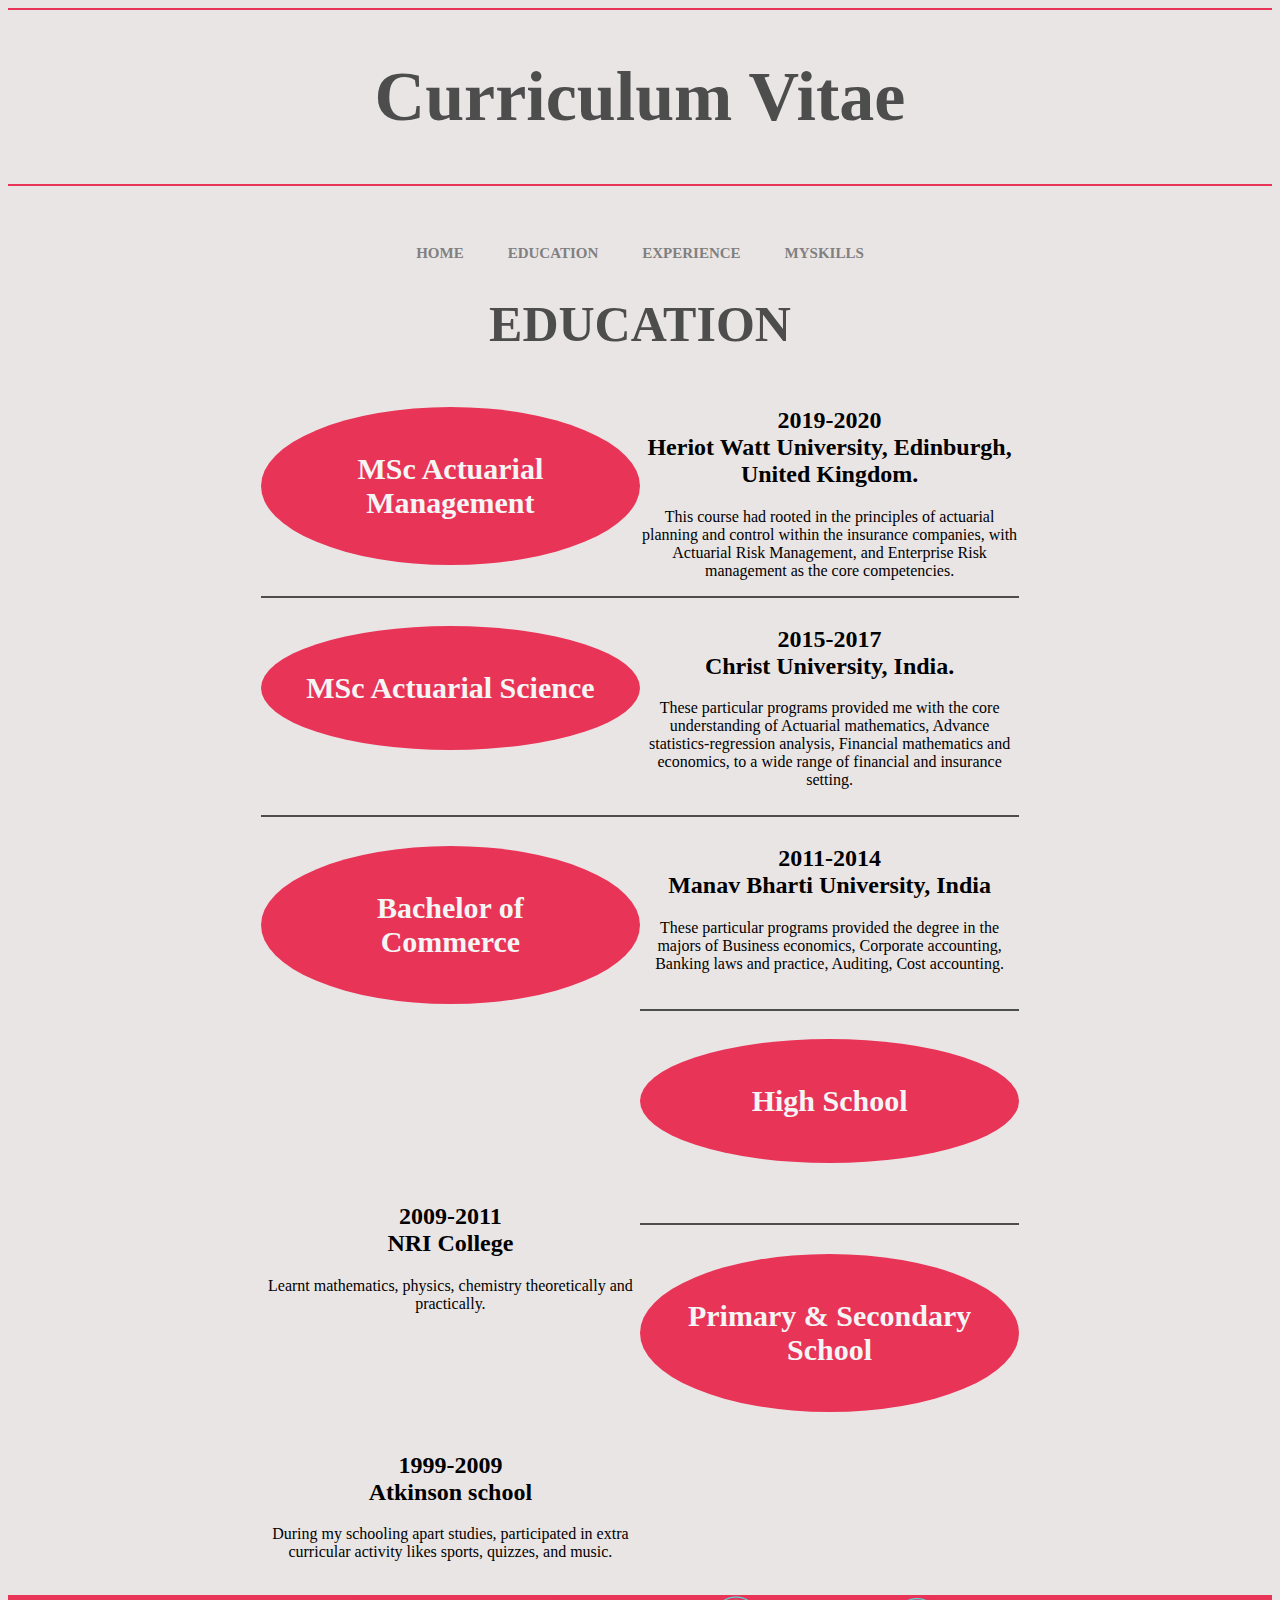
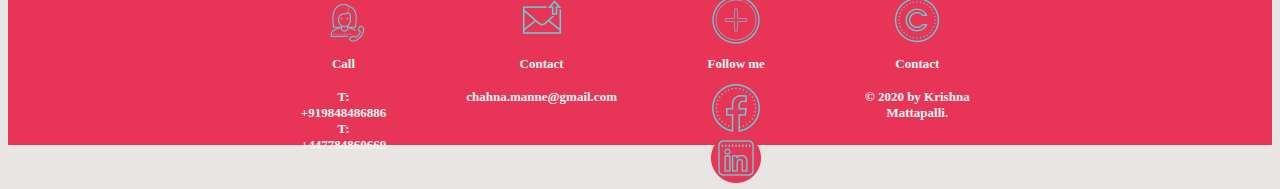
==== education.html @ c07d9876 "Add files via upload" ====
<html>
    <head>
        <meta charset="utf-8">
        <title>Chahna-CV</title>
        <link rel="icon" href="./img/cv.ico">
        <link rel="stylesheet" href="education.css" media="screen">
    </head>
    <body>
        <header>
            <hr color="#e83557">
            <h1>Curriculum Vitae</h1>
            <hr color="#e83557">
            <nav>
                <ul>
                    <li><a href="index.html">HOME</a></li>
                    <li><a href="education.html">EDUCATION</a></li>
                    <li><a href="experience.html">EXPERIENCE</a></li>
                    <li><a href="skills.html">MYSKILLS</a></li>
                </ul>
            </nav>
        </header>

        <main>
            <h1>EDUCATION</h1>

            <div class="side1">
            <h1>MSc Actuarial Management</h1>
            </div>
            <div class="main1">
                <h2>2019-2020<br>
                    Heriot Watt University, Edinburgh, United Kingdom.
                </h2>
                <p>This course had rooted in the principles of actuarial planning
                   and control within the insurance companies, with Actuarial Risk Management, 
                   and Enterprise Risk management as the core competencies.
                </p>
            </div>

            <hr color="4d4d4d">
            <div class="side2">
            <h1>MSc Actuarial Science</h1>
            </div>
            <div class="main2">
                <h2>2015-2017<br>
                    Christ University, India.
                </h2>
                <p>
                    These particular programs provided me with the core understanding of Actuarial mathematics, 
                    Advance statistics-regression analysis, Financial mathematics and economics, 
                    to a wide range of financial and insurance setting.
                </p>
            </div>
            <hr color="eae5e5">

            <hr color="4d4d4d">
            <div class="side3">
            <h1>Bachelor of Commerce</h1>
            </div>
            <div class="main3">
                <h2>2011-2014<br>
                    Manav Bharti University, India                    
                </h2>
                <p>
                    These particular programs provided the degree in the majors of Business economics, 
                    Corporate accounting, Banking laws and practice, Auditing, Cost accounting.
                </p>
            </div>
        
            <hr color="eae5e5">
            <hr color="eae5e5">
            <hr color="4d4d4d">

            <div class="side4">
            <h1>High School</h1>
            </div>
            <div class="main4">
                <h2>2009-2011<br>
                    NRI College                   
                </h2>
                <p>Learnt mathematics, physics, chemistry theoretically and practically.
                </p>
            </div>

            <hr color="eae5e5">
            <hr color="eae5e5">
            <hr color="eae5e5">
            <hr color="eae5e5">
            <hr color="4d4d4d">
            <div class="side5">
            <h1>Primary & Secondary School</h1>
            </div>
            <div class="main5">
                <h2>1999-2009<br>
                    Atkinson school                    
                </h2>
                <p>During my schooling apart studies, participated in extra curricular activity likes sports, quizzes, and music.
                </p>
            </div>

        </main>

        <footer>
            <div class="soc">
                <div class="grid-item"><img src="./img/call.png" alt="Call icon">
                <h2>Call</h2>
                <h4>
                    T: +919848486886<br> 
                    T: +447784860669
                </h4></div>

                <div class="grid-item">
                <a href="mailto:chahna.manne@gmail.com"><img src="./img/mail.png" alt="Email icon"></a>
                <h2>Contact</h2>
                <h4>
                    <a href="mailto:chahna.manne@gmail.com">chahna.manne@gmail.com</a>
                </h4></div>

                <div class="grid-item"><img src="./img/plus.png" alt="Follow icon"> 
                <h2>
                    Follow me
                </h2>
                <a href="https://www.facebook.com/chahna.manne.1"><img src="./img/fb.png" alt="FaceBook icon"></a>
                <a href="http://linkedin.com/in/chahna-mannne-910952107"><img src="./img/in.png" alt="Linkedin icon"></a></div> 
                

                <div class="grid-item"><img src="./img/copy.png" alt="CopyRight icon"> 
                    <h2>Contact</h2> 
                <h4>© 2020 by Krishna Mattapalli.</h4></div>
            </div>
        </footer>
    </body>
</html>
---- education.css ----
html {
  background-color: #eae5e5;
}

header h1{
  text-align: center;
  font-size: 70px;
  color: #4d4d4d;
}

nav{
  text-align: center;
  padding-top:50px;
}

nav ul {
  list-style-type: none;
  margin: 0;
  padding: 0;
  word-spacing: 40px;
}

nav li {
  display: inline;
}

nav a{
  text-decoration: none;
  color: grey;
  font-size: 15px;
  font-weight: bold;
  
}
nav a:hover {
  opacity: 10;
  color:#61d0d4;
}

/* ----------------------------- */

h1{
  font-size: 50px;
  color: #4d4d4d;
  text-align: center;
}

main{
  height: 1300px;
  margin-left: auto;
  margin-right: auto;
  width: 60%;
}

.main1 {
  float: left;
  box-sizing: border-box;
  width:50%;
  text-align: center;
}

.side1{
  float: left;
  box-sizing: border-box;
  width: 50%;
}

.side1 h1{
  background-color: #e83557;
  border-radius: 100%;
  font-size: 30px;
  color: whitesmoke;
  padding: 45px;
  text-align: center;
}


.main2 {
  float: left;
  box-sizing: border-box;
  width:50%;
  text-align: center;
}

.side2{
  float: left;
  box-sizing: border-box;
  width: 50%;
}

.side2 h1{
  background-color: #e83557;
  border-radius: 100%;
  font-size: 30px;
  color: whitesmoke;
  padding: 45px;
  text-align: center;
}

.main3 {
  float: left;
  box-sizing: border-box;
  width:50%;
  text-align: center;
}

.side3{
  float: left;
  box-sizing: border-box;
  width: 50%;
}

.side3 h1{
  background-color: #e83557;
  border-radius: 100%;
  font-size: 30px;
  color: whitesmoke;
  padding: 45px;
  text-align: center;
}

.main4 {
  float: left;
  box-sizing: border-box;
  width:50%;
  text-align: center;
}

.side4{
  float: left;
  box-sizing: border-box;
  width: 50%;
}

.side4 h1{
  background-color: #e83557;
  border-radius: 100%;
  font-size: 30px;
  color: whitesmoke;
  padding: 45px;
  text-align: center;
}

.main5 {
  float: left;
  box-sizing: border-box;
  width:50%;
  text-align: center;
}

.side5{
  float: left;
  box-sizing: border-box;
  width: 50%;
}

.side5 h1{
  background-color: #e83557;
  border-radius: 100%;
  font-size: 30px;
  color: whitesmoke;
  padding: 45px;
  text-align: center;
}







/* ----------------------------- */
footer{
  height: 150px;
  background-color:#e83557;
}

.soc img{
  height: 50px;
  width: 50px;
  color: whitesmoke;
}

.soc h2, h4{
  font-size: small;
  color: whitesmoke;
}

.soc {
  display: flex;
  margin-left: auto;
  margin-right: auto;
  width: 60%;
  text-align: center;

}
.grid-item {
  font-size: 30px;
  text-align: center;
  padding-left: 40px;
  padding-right: 40px;
}

.grid-item a{
  color: whitesmoke;
  text-decoration: none;
}
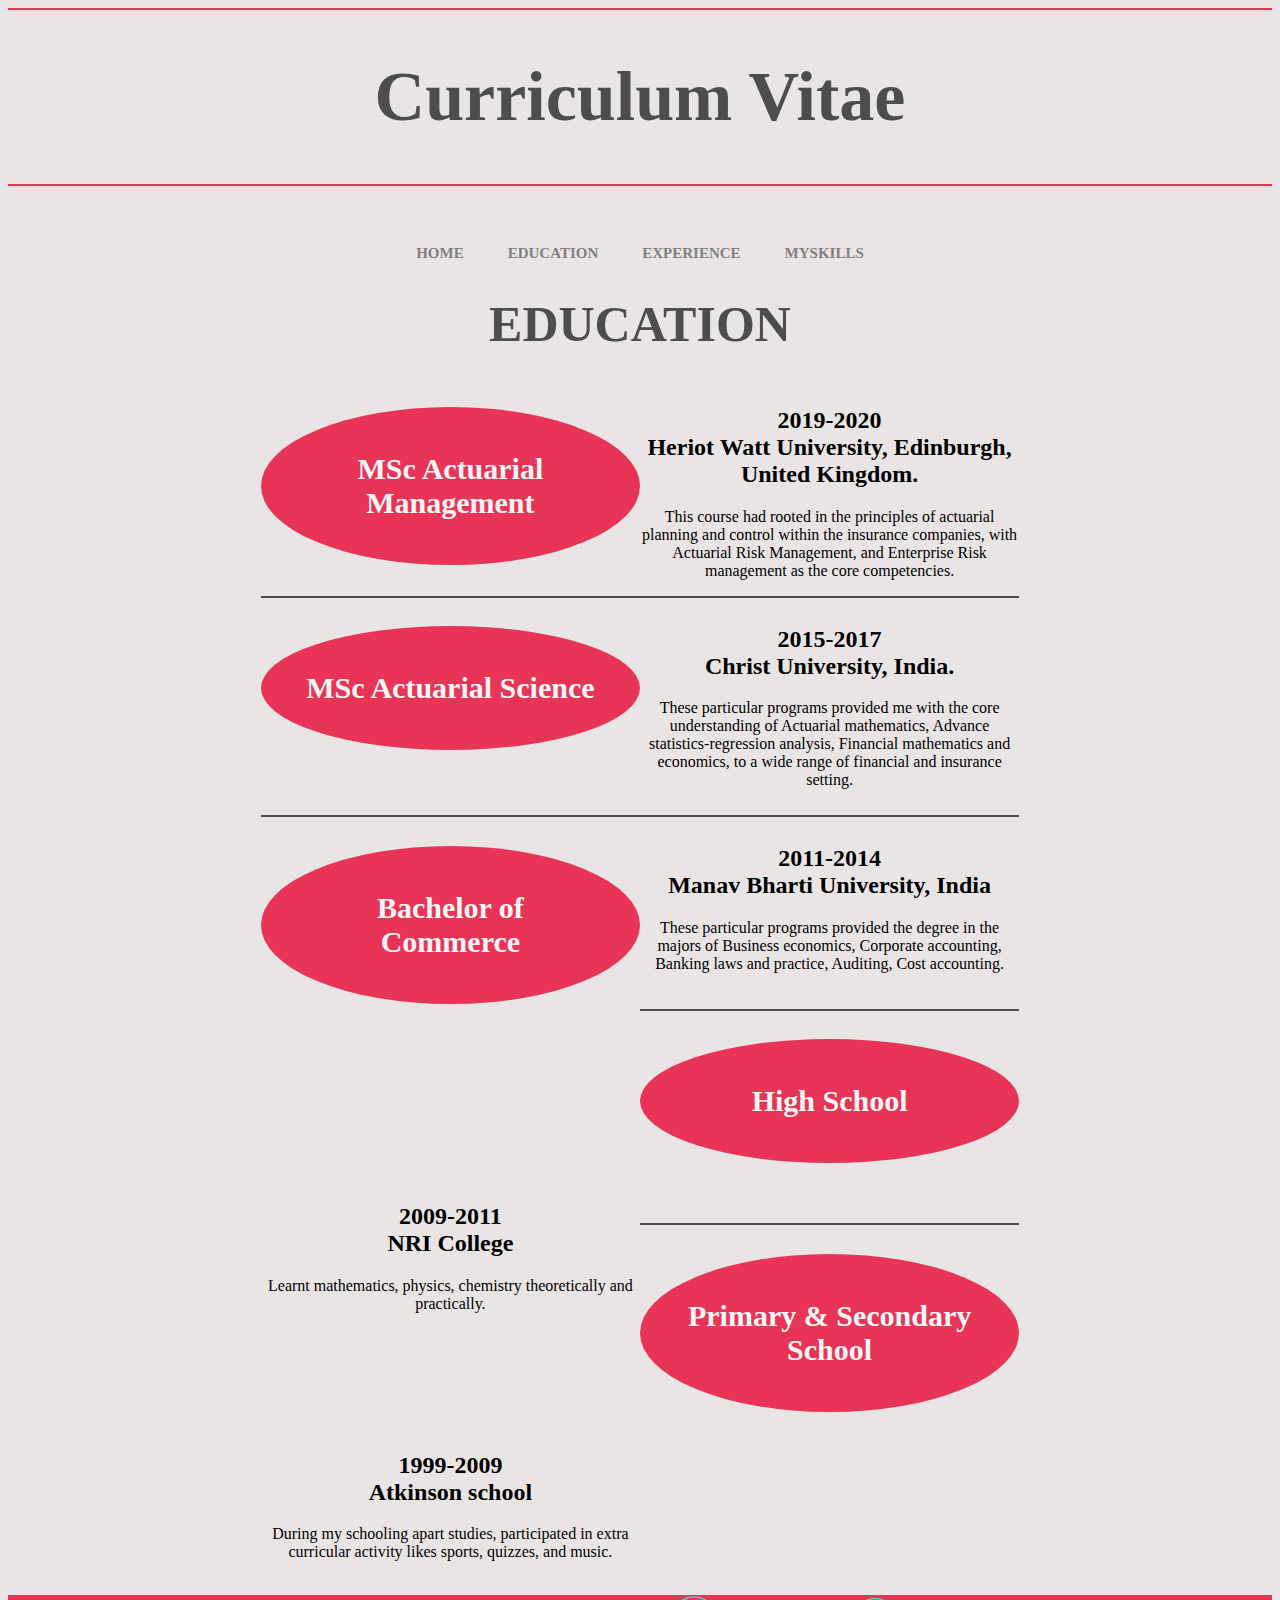
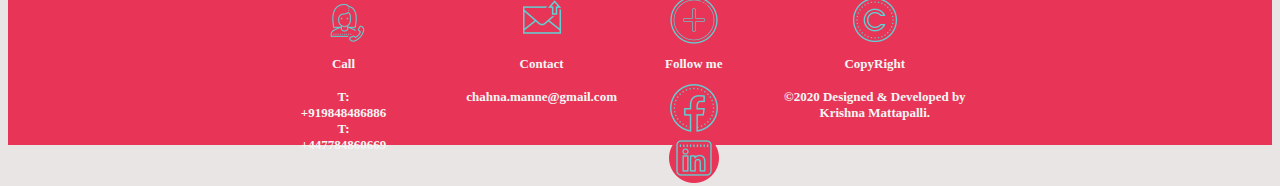
==== commit 8719dae7: "Update education.html" ====
--- a/education.html
+++ b/education.html
@@ -4,6 +4,16 @@
         <title>Chahna-CV</title>
         <link rel="icon" href="./img/cv.ico">
         <link rel="stylesheet" href="education.css" media="screen">
+
+        <!-- Global site tag (gtag.js) - Google Analytics -->
+        <script async src="https://www.googletagmanager.com/gtag/js?id=UA-165662671-1"></script>
+        <script>
+        window.dataLayer = window.dataLayer || [];
+        function gtag(){dataLayer.push(arguments);}
+        gtag('js', new Date());
+
+        gtag('config', 'UA-165662671-1');
+        </script>
     </head>
     <body>
         <header>
@@ -115,7 +125,7 @@
                     <a href="mailto:chahna.manne@gmail.com">chahna.manne@gmail.com</a>
                 </h4></div>
 
-                <div class="grid-item"><img src="./img/plus.png" alt="Follow icon"> 
+                <div class="grid-item3"><img src="./img/plus.png" alt="Follow icon"> 
                 <h2>
                     Follow me
                 </h2>
@@ -124,9 +134,9 @@
                 
 
                 <div class="grid-item"><img src="./img/copy.png" alt="CopyRight icon"> 
-                    <h2>Contact</h2> 
-                <h4>© 2020 by Krishna Mattapalli.</h4></div>
+                    <h2>CopyRight</h2> 
+                <h4>©2020 Designed & Developed by Krishna Mattapalli.</h4></div>
             </div>
         </footer>
     </body>
-</html>+</html>
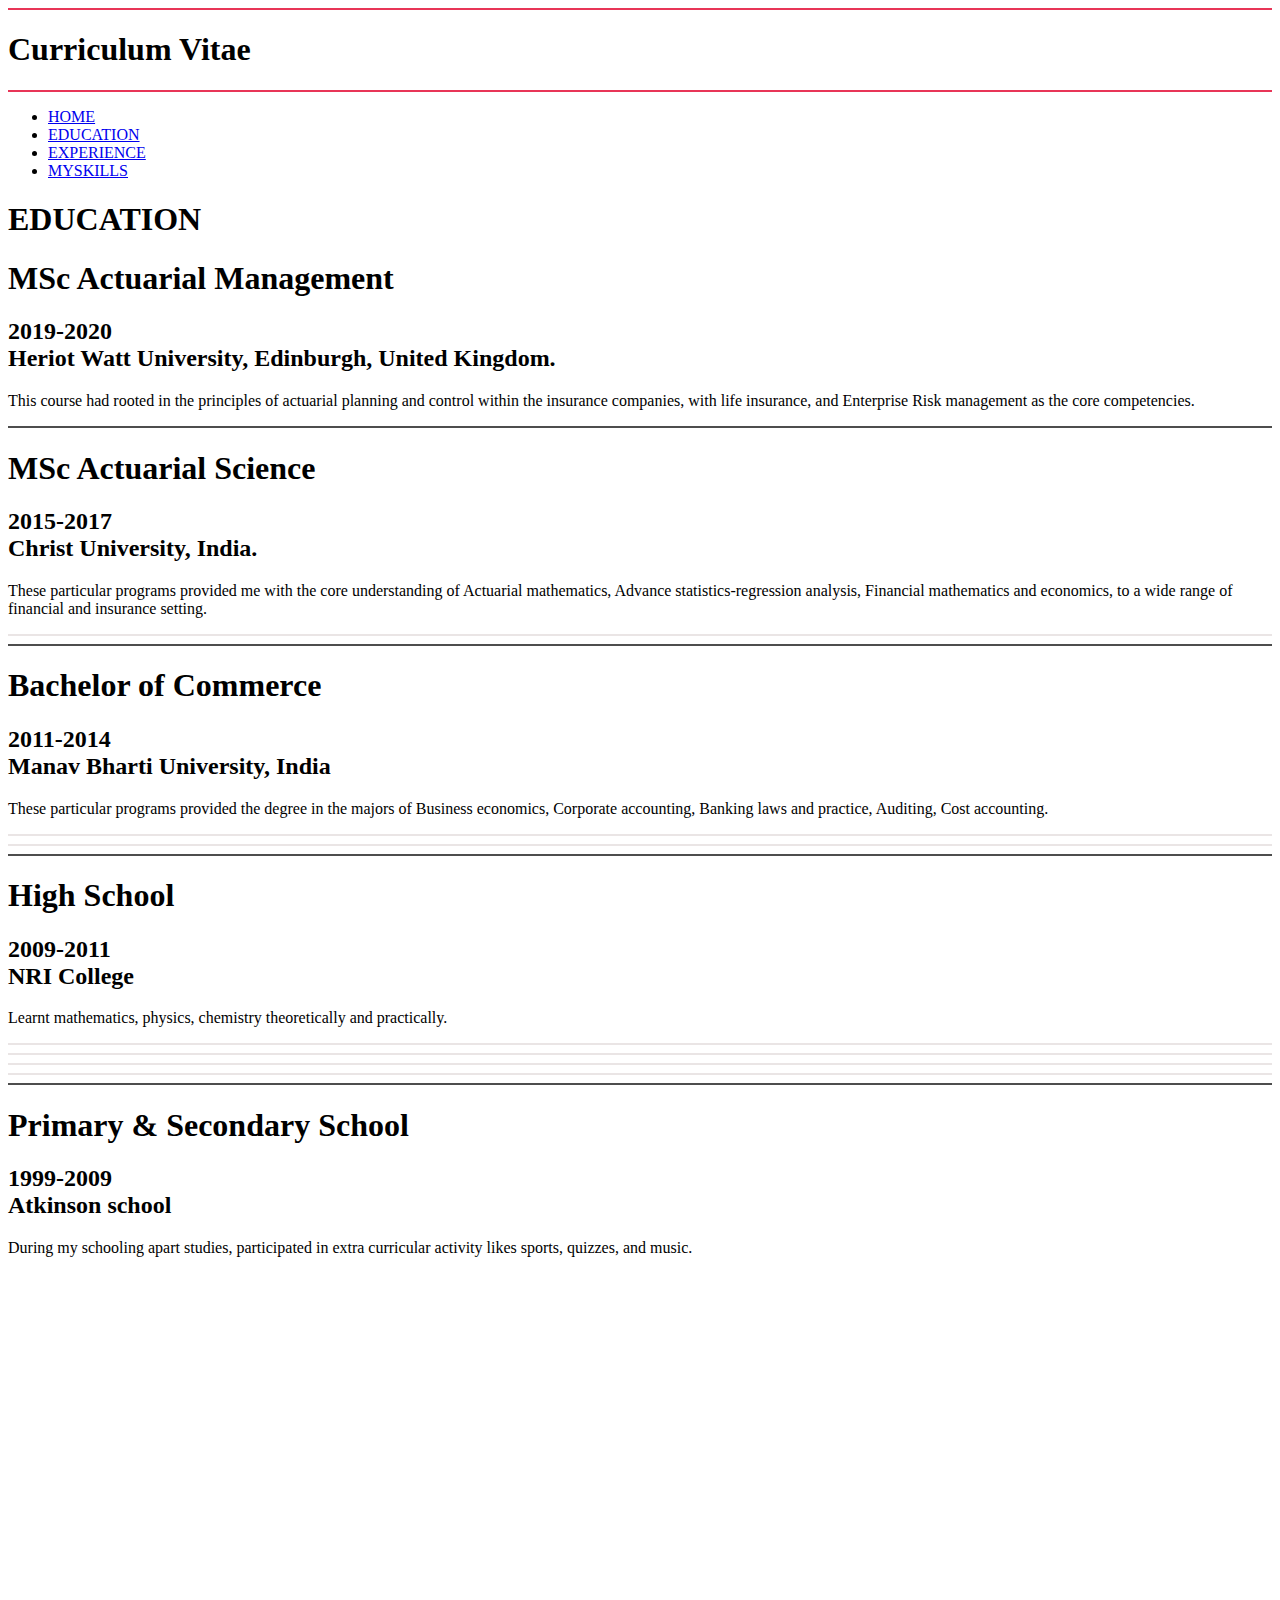
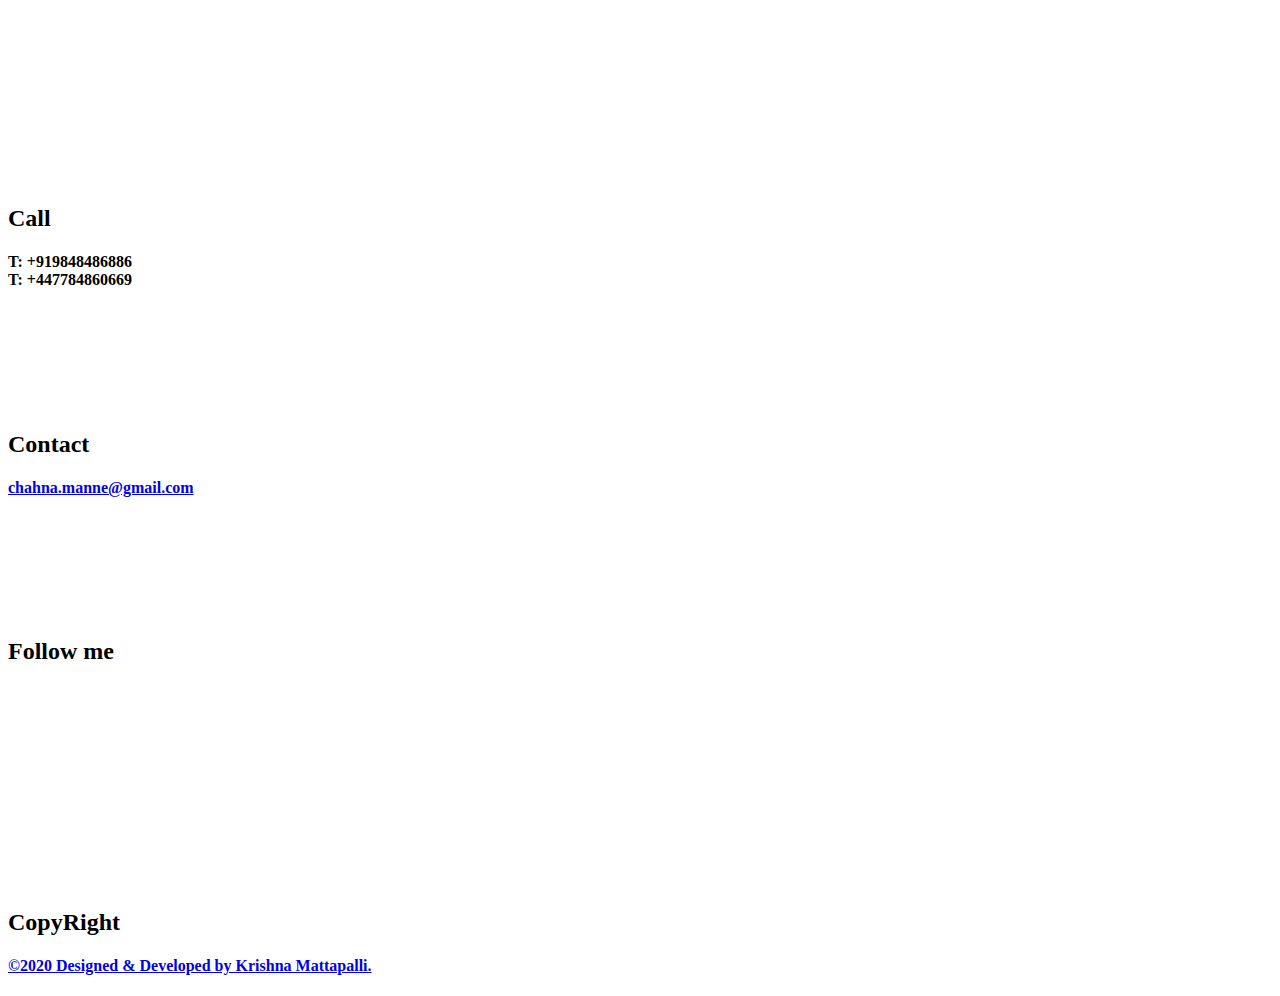
==== commit abe90829: "Add files via upload" ====
--- a/education.html
+++ b/education.html
@@ -20,6 +20,8 @@
             <hr color="#e83557">
             <h1>Curriculum Vitae</h1>
             <hr color="#e83557">
+
+            <!-- -------------------------------Nav-------------------------- -->
             <nav>
                 <ul>
                     <li><a href="index.html">HOME</a></li>
@@ -31,8 +33,12 @@
         </header>
 
         <main>
+
+            <!-- --------------------------------EDUCATION----------------------- -->
             <h1>EDUCATION</h1>
 
+
+            <!-- -------------------------------Actuarial Management--------------- -->
             <div class="side1">
             <h1>MSc Actuarial Management</h1>
             </div>
@@ -41,12 +47,14 @@
                     Heriot Watt University, Edinburgh, United Kingdom.
                 </h2>
                 <p>This course had rooted in the principles of actuarial planning
-                   and control within the insurance companies, with Actuarial Risk Management, 
+                   and control within the insurance companies, with life insurance, 
                    and Enterprise Risk management as the core competencies.
                 </p>
             </div>
 
             <hr color="4d4d4d">
+
+            <!-- --------------------------------Actuarial Science------------------ -->
             <div class="side2">
             <h1>MSc Actuarial Science</h1>
             </div>
@@ -63,6 +71,8 @@
             <hr color="eae5e5">
 
             <hr color="4d4d4d">
+
+            <!-- -----------------------------------Bachelor of Commerce---------------- -->
             <div class="side3">
             <h1>Bachelor of Commerce</h1>
             </div>
@@ -80,6 +90,7 @@
             <hr color="eae5e5">
             <hr color="4d4d4d">
 
+            <!-- -----------------------------------High School---------------------------- -->
             <div class="side4">
             <h1>High School</h1>
             </div>
@@ -96,6 +107,9 @@
             <hr color="eae5e5">
             <hr color="eae5e5">
             <hr color="4d4d4d">
+
+            <!-- -------------------------------------Primary & Secondary School------------------- -->
+
             <div class="side5">
             <h1>Primary & Secondary School</h1>
             </div>
@@ -108,6 +122,8 @@
             </div>
 
         </main>
+
+        <!-- -------------------------------Footer----------------------------- -->
 
         <footer>
             <div class="soc">
@@ -135,8 +151,8 @@
 
                 <div class="grid-item"><img src="./img/copy.png" alt="CopyRight icon"> 
                     <h2>CopyRight</h2> 
-                <h4>©2020 Designed & Developed by Krishna Mattapalli.</h4></div>
+                <h4><a href="https://www.teja.cf">©2020 Designed & Developed by Krishna Mattapalli.</a></h4></div>
             </div>
         </footer>
     </body>
-</html>
+</html>